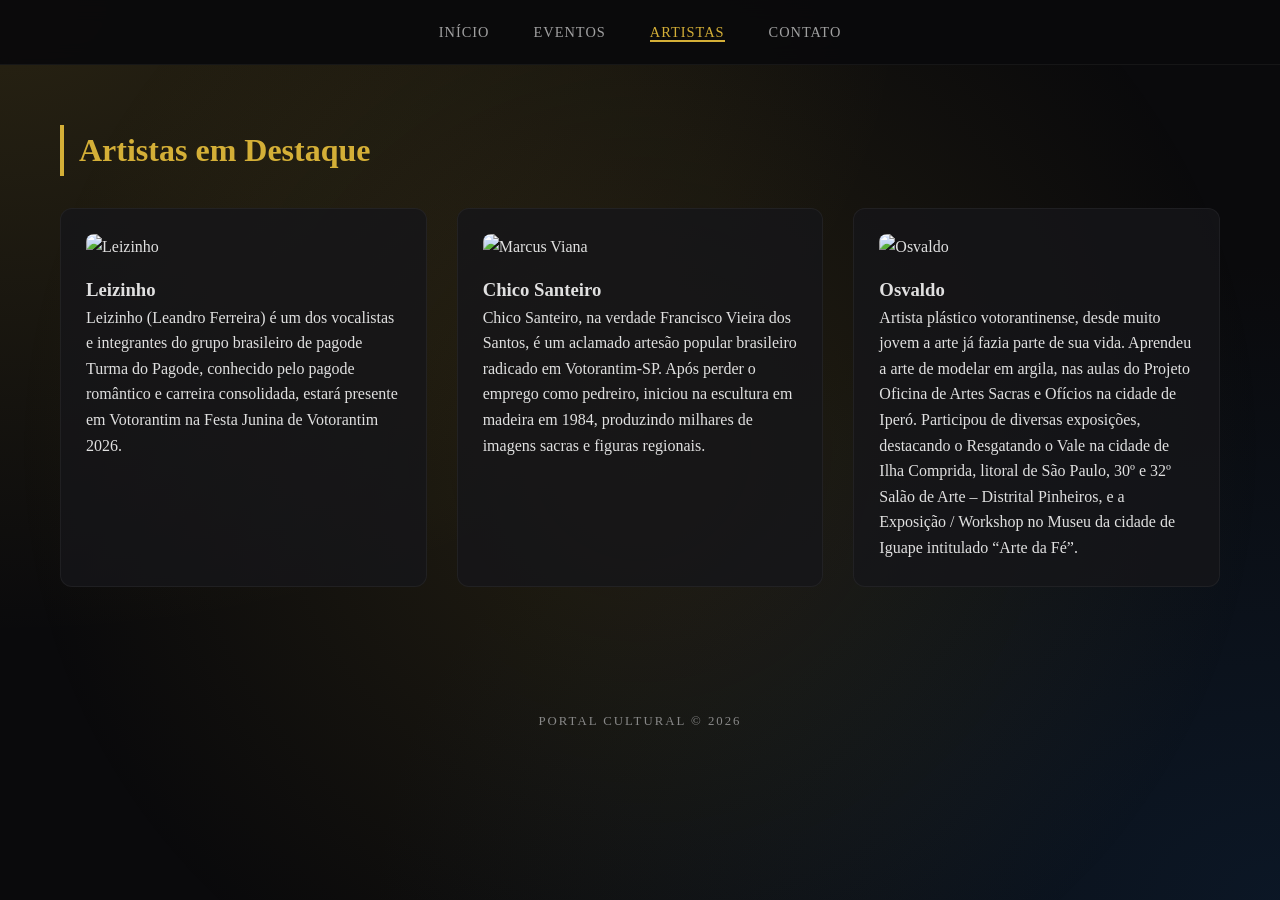
==== artista.html @ 25a91c2c "Add files via upload" ====
<!DOCTYPE html>
<html lang="pt-br">
<head>
    <meta charset="UTF-8">
    <meta name="viewport" content="width=device-width, initial-scale=1.0">
    <title>Artistas | Portal Cultural</title>
    <link rel="stylesheet" href="style.css">
</head>
<body>
    <nav>
        <a href="index.html">Início</a>
        <a href="eventos.html">Eventos</a>
        <a href="artista.html">Artistas</a>
        <a href="contato.html">Contato</a>
    </nav>
    <main>
        <h2>Artistas em Destaque</h2>
        <div class="grid-eventos">
            <div class="card">
                <img src="img/leizz.png" alt="Leizinho" class="card-img">
                <h3>Leizinho</h3>
                <p>Leizinho (Leandro Ferreira) é um dos vocalistas e integrantes do grupo brasileiro de pagode Turma do Pagode, conhecido pelo pagode romântico e carreira consolidada, estará presente em Votorantim na Festa Junina de Votorantim 2026.</p> 
            </div>
            <div class="card">
                <img src="img/chico.jpg" alt="Marcus Viana" class="card-img">
                <h3>Chico Santeiro</h3>
                <p>Chico Santeiro, na verdade Francisco Vieira dos Santos, é um aclamado artesão popular brasileiro radicado em Votorantim-SP. Após perder o emprego como pedreiro, iniciou na escultura em madeira em 1984, produzindo milhares de imagens sacras e figuras regionais.</p>
            </div>
            <div class="card">
                <img src="img/osvaldo2.jpg" alt="Osvaldo" class="card-img">
                <h3>Osvaldo</h3>
                <p>Artista plástico votorantinense, desde muito jovem a arte já fazia parte de sua vida. Aprendeu a arte de modelar em argila, nas aulas do Projeto Oficina de Artes Sacras e Ofícios na cidade de Iperó. Participou de diversas exposições, destacando o Resgatando o Vale na cidade de Ilha Comprida, litoral de São Paulo, 30º e 32º Salão de Arte – Distrital Pinheiros, e a Exposição / Workshop no Museu da cidade de Iguape intitulado “Arte da Fé”.</p>
            </div>
        </div>
    </main>
    <footer>PORTAL CULTURAL &copy; 2026</footer>
    <script src="script.js"></script>
</body>
</html>
---- style.css ----
:root {
  --bg: #0a0a0c;
  --card-bg: rgba(22, 22, 26, 0.8);
  --accent: #d4af37; /* Dourado Artístico */
  --text: #e0e0e0;
  --muted: #888;
  --glass: rgba(255, 255, 255, 0.05);
  --radius: 12px;
  --shadow: 0 10px 30px rgba(0, 0, 0, 0.5);
  --transition: all 0.4s cubic-bezier(0.165, 0.84, 0.44, 1);
}

* {
  box-sizing: border-box;
  margin: 0;
  padding: 0;
}

body {
  font-family: "Playfair Display", serif, system-ui;
  background: #0a0a0c;
  /* Criando camadas de cores para a animação */
  background-image:
    radial-gradient(at 0% 0%, rgba(212, 175, 55, 0.15) 0px, transparent 50%),
    radial-gradient(at 100% 100%, rgba(15, 52, 96, 0.3) 0px, transparent 50%);
  background-attachment: fixed;
  color: var(--text);
  line-height: 1.6;
  overflow-x: hidden;
}

/* Elemento animado de fundo */
body::before {
  content: "";
  position: fixed;
  top: -50%;
  left: -50%;
  width: 200%;
  height: 200%;
  background: radial-gradient(
    circle,
    rgba(212, 175, 55, 0.12) 0%,
    transparent 40%
  );
  animation: floatBackground 20s linear infinite;
  z-index: -1;
  pointer-events: none;
}

@keyframes floatBackground {
  0% {
    transform: translate(0, 0) rotate(0deg);
  }
  50% {
    transform: translate(-5%, -5%) rotate(180deg);
  }
  100% {
    transform: translate(0, 0) rotate(360deg);
  }
}

@keyframes gradientBG {
  0% {
    background-position: 0% 50%;
  }
  50% {
    background-position: 100% 50%;
  }
  100% {
    background-position: 0% 50%;
  }
}

header {
  padding: 4rem 2rem;
  text-align: center;
  background: rgba(0, 0, 0, 0.3);
}

header h1 {
  font-size: 3.5rem;
  letter-spacing: 4px;
  text-transform: uppercase;
  color: var(--accent);
  margin-bottom: 0.5rem;
}

nav {
  background: rgba(10, 10, 12, 0.95);
  padding: 1.2rem;
  text-align: center;
  position: sticky;
  top: 0;
  z-index: 1000;
  border-bottom: 1px solid var(--glass);
  backdrop-filter: blur(10px);
}

nav a {
  color: var(--text);
  text-decoration: none;
  margin: 0 20px;
  font-weight: 500;
  text-transform: uppercase;
  font-size: 0.9rem;
  letter-spacing: 1px;
  transition: var(--transition);
  opacity: 0.7;
}

nav a:hover {
  color: var(--accent);
  opacity: 1;
}

main {
  max-width: 1200px;
  margin: 40px auto;
  padding: 20px;
}

h2 {
  font-size: 2rem;
  margin-bottom: 2rem;
  color: var(--accent);
  border-left: 4px solid var(--accent);
  padding-left: 15px;
}

.card-img {
  width: 100%;
  height: 200px;
  object-fit: cover;
  border-radius: 8px;
  margin-bottom: 15px;
}

.featured-img {
  width: 100%;
  height: 400px;
  object-fit: cover;
  border-radius: 12px;
  margin-bottom: 20px;
}

.grid-eventos {
  display: grid;
  grid-template-columns: repeat(auto-fit, minmax(300px, 1fr));
  gap: 30px;
}

.card {
  background: var(--card-bg);
  padding: 25px;
  border-radius: var(--radius);
  border: 1px solid var(--glass);
  transition: var(--transition);
  position: relative;
  overflow: hidden;
}

.card:hover {
  transform: translateY(-10px);
  border-color: var(--accent);
  box-shadow: 0 15px 40px rgba(0, 0, 0, 0.6);
}

form {
  background: var(--card-bg);
  padding: 40px;
  border-radius: var(--radius);
  max-width: 600px;
  margin: 0 auto;
  box-shadow: var(--shadow);
  backdrop-filter: blur(10px);
}

input,
textarea {
  width: 100%;
  padding: 15px;
  margin-bottom: 20px;
  background: #23232a;
  border: 1px solid var(--glass);
  color: white;
  border-radius: 6px;
  outline: none;
}

input:focus {
  border-color: var(--accent);
}

button {
  background: var(--accent);
  color: black;
  border: none;
  padding: 15px 30px;
  font-weight: 700;
  text-transform: uppercase;
  cursor: pointer;
  border-radius: 6px;
  transition: var(--transition);
  width: 100%;
  display: flex;
  align-items: center;
  justify-content: center;
  gap: 10px;
}

button:hover {
  background: #fff;
  transform: scale(1.02);
}

.btn-icon {
  width: 20px;
  height: 20px;
}

footer {
  text-align: center;
  padding: 4rem;
  color: var(--muted);
  font-size: 0.8rem;
  letter-spacing: 2px;
}

/* Responsividade */
@media (max-width: 768px) {
  header h1 {
    font-size: 2.2rem;
  }
  nav a {
    margin: 0 10px;
    font-size: 0.7rem;
  }
  form {
    padding: 20px;
  }
  .contato-simples {
    padding: 10px;
  }
}
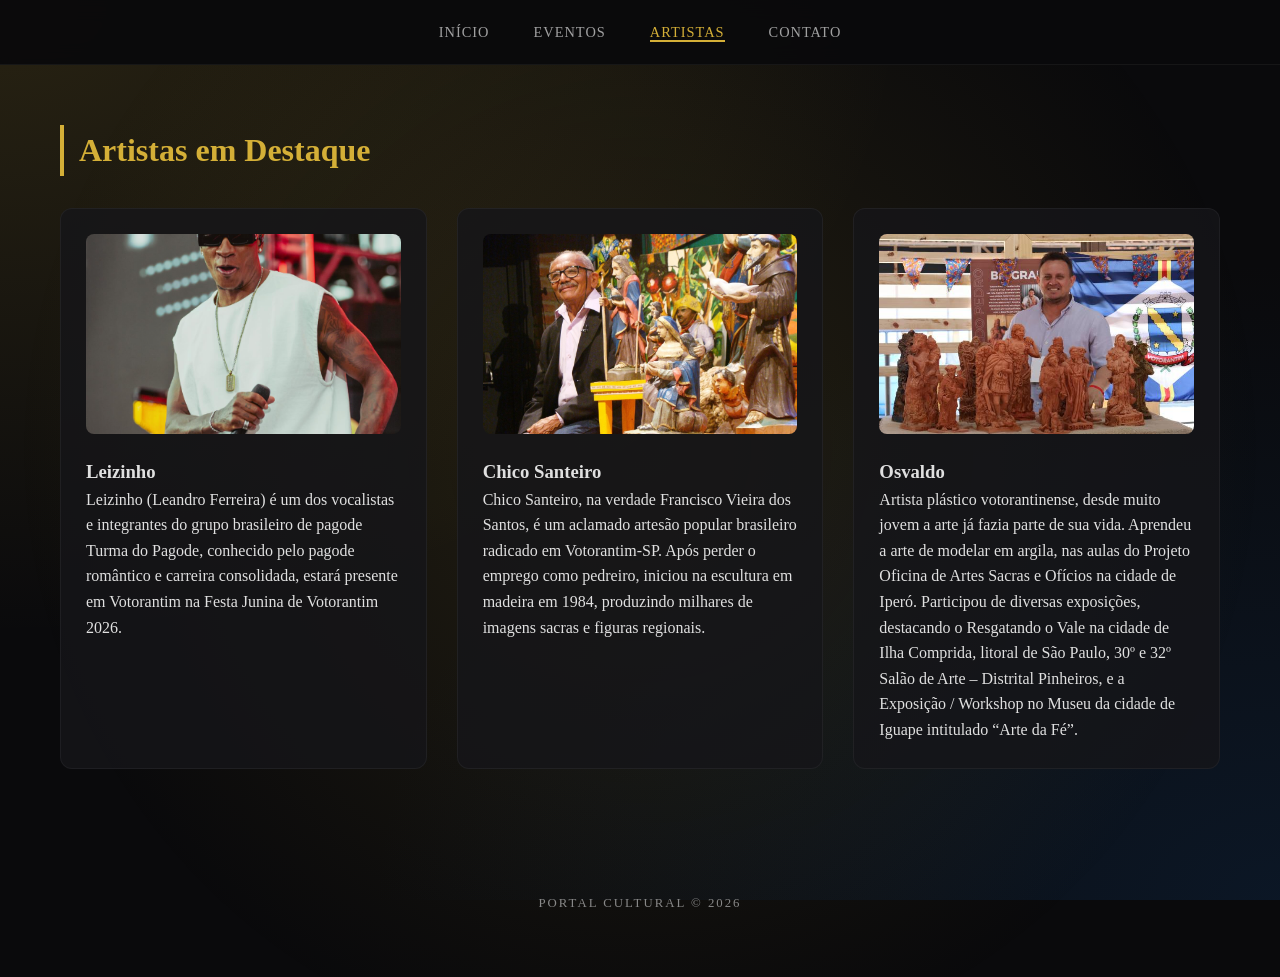
==== commit 96d47a68: "Update artista.html" ====
--- a/artista.html
+++ b/artista.html
@@ -17,17 +17,17 @@
         <h2>Artistas em Destaque</h2>
         <div class="grid-eventos">
             <div class="card">
-                <img src="img/leizz.png" alt="Leizinho" class="card-img">
+                <img src="leizz.png" alt="Leizinho" class="card-img">
                 <h3>Leizinho</h3>
                 <p>Leizinho (Leandro Ferreira) é um dos vocalistas e integrantes do grupo brasileiro de pagode Turma do Pagode, conhecido pelo pagode romântico e carreira consolidada, estará presente em Votorantim na Festa Junina de Votorantim 2026.</p> 
             </div>
             <div class="card">
-                <img src="img/chico.jpg" alt="Marcus Viana" class="card-img">
+                <img src="chico.jpg" alt="Marcus Viana" class="card-img">
                 <h3>Chico Santeiro</h3>
                 <p>Chico Santeiro, na verdade Francisco Vieira dos Santos, é um aclamado artesão popular brasileiro radicado em Votorantim-SP. Após perder o emprego como pedreiro, iniciou na escultura em madeira em 1984, produzindo milhares de imagens sacras e figuras regionais.</p>
             </div>
             <div class="card">
-                <img src="img/osvaldo2.jpg" alt="Osvaldo" class="card-img">
+                <img src="osvaldo2.jpg" alt="Osvaldo" class="card-img">
                 <h3>Osvaldo</h3>
                 <p>Artista plástico votorantinense, desde muito jovem a arte já fazia parte de sua vida. Aprendeu a arte de modelar em argila, nas aulas do Projeto Oficina de Artes Sacras e Ofícios na cidade de Iperó. Participou de diversas exposições, destacando o Resgatando o Vale na cidade de Ilha Comprida, litoral de São Paulo, 30º e 32º Salão de Arte – Distrital Pinheiros, e a Exposição / Workshop no Museu da cidade de Iguape intitulado “Arte da Fé”.</p>
             </div>
@@ -36,4 +36,4 @@
     <footer>PORTAL CULTURAL &copy; 2026</footer>
     <script src="script.js"></script>
 </body>
-</html>+</html>
